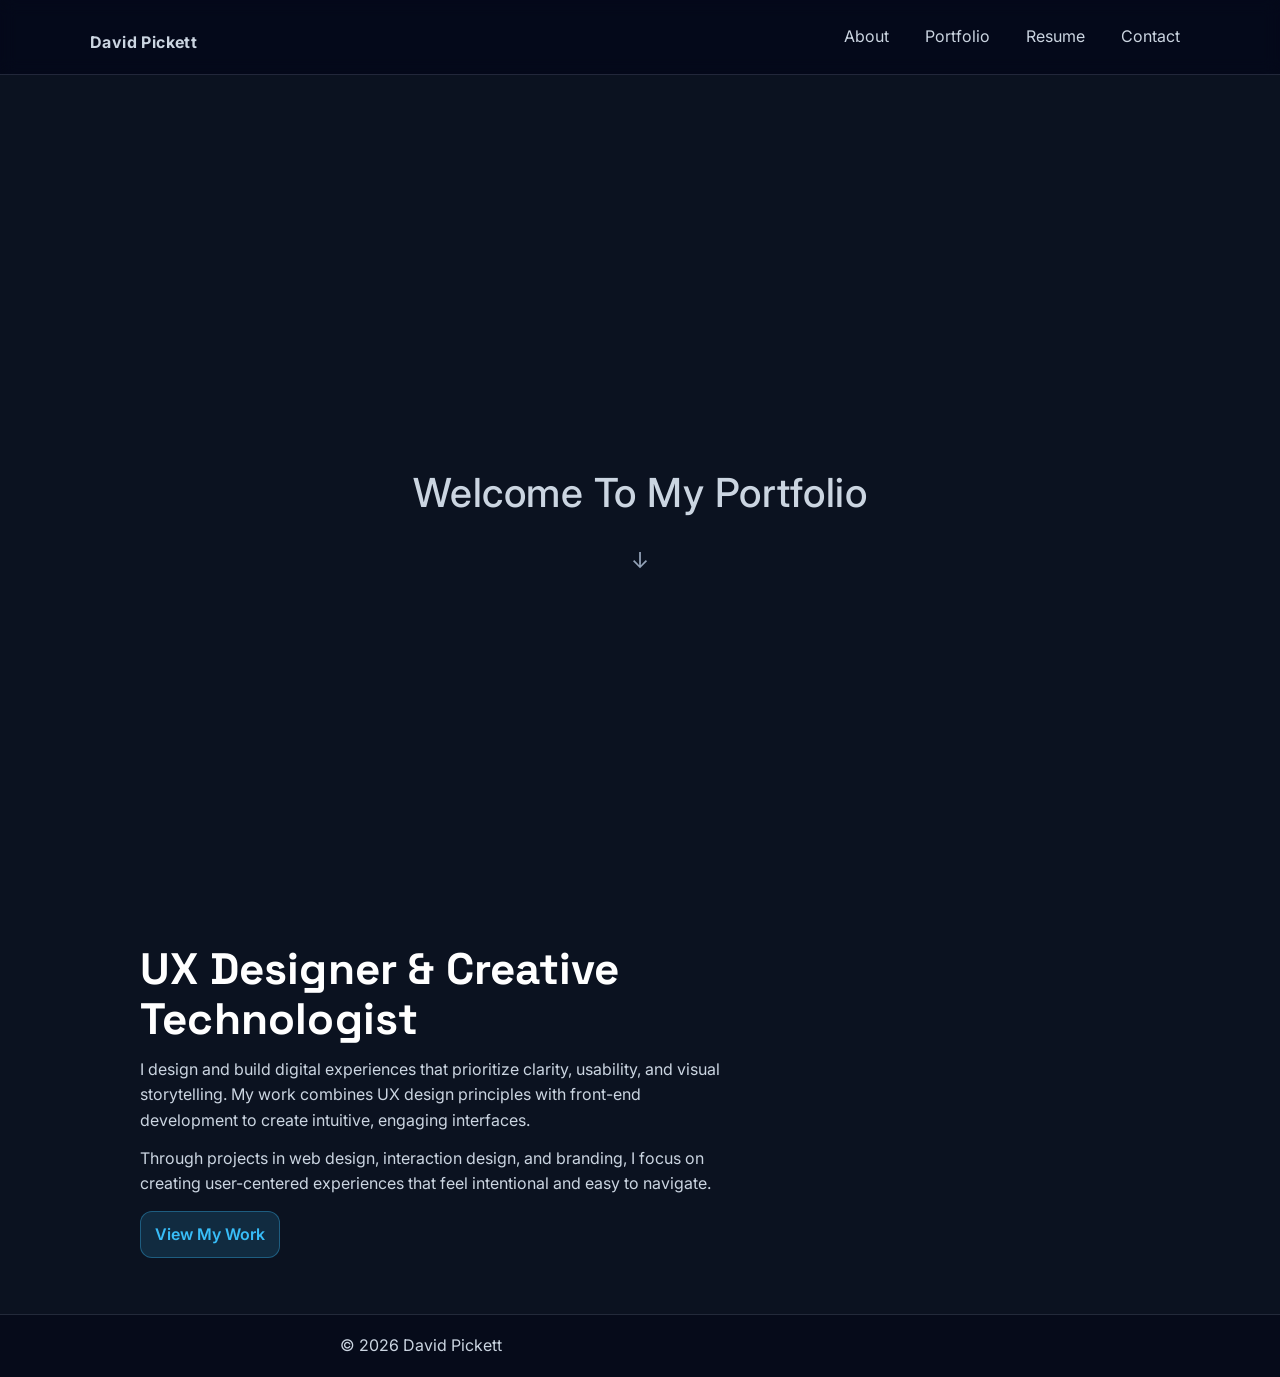
==== index.html @ a471f55d "Initial portfolio project without large videos" ====
<!DOCTYPE html>
<html lang="en">
<head>
  <meta charset="UTF-8">
  <title>David Pickett | UX Portfolio</title>
  <link rel="stylesheet" href="stylesheet.css">
  <link rel="icon" type="image/x-icon" href="images/favicon.ico">
  <link href="https://fonts.googleapis.com/css2?family=Inter&family=Space+Grotesk&display=swap" rel="stylesheet">
</head>

<body class="home-page">
<header>
  <nav class="nav">
    <p class="logo">David Pickett</p>
    <a href="about.html">About</a>
    <a href="portfolio.html">Portfolio</a>
    <a href="resume.html">Resume</a>
    <a href="contact.html">Contact</a>
  </nav>
</header>

<main>
  <!-- Welcome Section -->
<section class="welcome-section">
  <p class="welcome-text" id="welcomeText">Welcome To My Portfolio</p>

  <span class="scroll-cue">↓</span>
</section>

<!-- Identity Section -->
<section class="hero-section">
  <h1>UX Designer & Creative Technologist</h1>
  <p>
    I design and build digital experiences that prioritize clarity, usability,
    and visual storytelling. My work combines UX design principles with front-end
    development to create intuitive, engaging interfaces.
  </p>
  <p>
    Through projects in web design, interaction design, and branding, I focus on
    creating user-centered experiences that feel intentional and easy to navigate.
  </p>

  <a href="portfolio.html" class="hero-cta">View My Work</a>
</section>

</main>

<footer>
  <p>© 2026 David Pickett</p>
</footer>
<script>
  const welcomeText = document.getElementById("welcomeText");

  window.addEventListener("scroll", () => {
    const scrollY = window.scrollY;
    const fadePoint = 200; // how quickly it fades

    let opacity = 1 - scrollY / fadePoint;
    opacity = Math.max(opacity, 0.3); // never fully disappears

    welcomeText.style.opacity = opacity;
  });
</script>

</body>
</html>
---- stylesheet.css ----
/* =========================
   Global Reset + Base
   ========================= */

* {
  box-sizing: border-box;
  margin: 0;
  padding: 0;
}

html {
  scroll-behavior: smooth;
}

body {
  font-family: "Inter", system-ui, -apple-system, Segoe UI, Roboto, Arial, sans-serif;
  color: #e5e7eb;             /* Font color #1 (light text) */
  line-height: 1.6;
}

/* If you used Space Grotesk in your index.html, headings will pick it up here */
h1, h2 {
  font-family: "Space Grotesk", "Inter", system-ui, sans-serif;
  color: #ffffff;             /* Font color #2 (pure white headings) */
  letter-spacing: 0.2px;
}

main {
  width: min(1000px, 92%);
  margin: 0 auto;
  padding: 32px 0 56px;
}

img {
  max-width: 100%;
  height: auto;
  display: block;
}

a {
  color: #38bdf8;             /* Accent link color */
  text-decoration: none;
}

a:hover {
  text-decoration: underline;
}

/* Paragraph spacing */
p {
  margin-top: 12px;
}

/* Lists spacing */
ul, ol {
  margin-top: 12px;
  padding-left: 22px;
}

li {
  margin: 6px 0;
}

/* =========================
   Page Backgrounds (Rubric!)
   Each page gets its own background color
   ========================= */

.home-page {
  background-color: #0b1220;
}

.about-page {
  background-color: #0f172a;
}

.portfolio-page {
  background-color: #0b1324;
}

.resume-page {
  background-color: #0e1626;
}

.contact-page {
  background-color: #0c1426;
}

/* =========================
   Header + Navigation
   ========================= */

header {
  width: 100%;
  border-bottom: 1px solid rgba(148, 163, 184, 0.2);
  background-color: rgba(2, 6, 23, 0.65);
  backdrop-filter: blur(8px);
}

.nav {
  width: min(1100px, 92%);
  margin: 0 auto;
  padding: 16px 0;
  display: flex;
  align-items: center;
  gap: 16px;
}

.logo {
  font-weight: 700;
  color: #ffffff;
  margin-right: auto;
  letter-spacing: 0.4px;
}

/* Nav links */
.nav a {
  color: #cbd5e1;
  padding: 8px 10px;
  border-radius: 10px;
  transition: background-color 0.2s ease;
}

.nav a:hover {
  background-color: rgba(148, 163, 184, 0.12);
  text-decoration: none;
}

/* =========================
   Footer
   ========================= */

footer {
  width: 100%;
  border-top: 1px solid rgba(148, 163, 184, 0.2);
  background-color: rgba(2, 6, 23, 0.55);
}

footer p {
  width: min(1100px, 92%);
  margin: 0 auto;
  padding: 18px 0;
  color: #94a3b8; /* Another font color variation */
}

/* =========================
   Home Page Styling
   ========================= */

.home-page main {
  padding-top: 56px;
}

.home-page h1 {
  font-size: clamp(28px, 4vw, 44px);
  line-height: 1.15;
}

.home-page p {
  max-width: 60ch;
  color: #cbd5e1;
}

.home-page main a {
  display: inline-block;
  margin-top: 14px;
  padding: 10px 14px;
  border-radius: 12px;
  background-color: rgba(56, 189, 248, 0.15);
  border: 1px solid rgba(56, 189, 248, 0.35);
}

.home-page main a:hover {
  text-decoration: none;
  background-color: rgba(56, 189, 248, 0.22);
}
/* =========================
   Home – Two-Stage Hero
   ========================= */

.welcome-section {
  min-height: 85vh;
  display: flex;
  flex-direction: column;
  justify-content: center;
  align-items: center;
  text-align: center;
}

.welcome-text {
  font-size: clamp(28px, 4vw, 40px);
  font-weight: 500;
  color: #e5e7eb;
  letter-spacing: 0.5px;
}

/* Identity Section */
.hero-section {
  padding-top: 48px;
  max-width: 700px;
}

.hero-section h1 {
  font-size: clamp(32px, 4vw, 44px);
  margin-bottom: 12px;
}

.hero-section p {
  color: #cbd5e1;
  margin-top: 12px;
}

/* CTA Button */
.hero-cta {
  display: inline-block;
  margin-top: 18px;
  padding: 10px 16px;
  border-radius: 14px;
  font-weight: 600;
  background-color: rgba(56, 189, 248, 0.15);
  border: 1px solid rgba(56, 189, 248, 0.35);
}

.hero-cta:hover {
  background-color: rgba(56, 189, 248, 0.25);
  text-decoration: none;
}
/* Scroll cue animation */
.scroll-cue {
  margin-top: 18px;
  font-size: 22px;
  color: #94a3b8;
  animation: bounce 1.8s infinite;
}

@keyframes bounce {
  0%, 20%, 50%, 80%, 100% {
    transform: translateY(0);
  }
  40% {
    transform: translateY(6px);
  }
  60% {
    transform: translateY(3px);
  }
}

/* =========================
   About Page
   ========================= */

.about-page h1 {
  font-size: 36px;
  margin-bottom: 10px;
}

.about-page h2 {
  font-size: 22px;
  margin-top: 22px;
}

.about-page p, 
.about-page li {
  color: #cbd5e1;
}

.about-page img {
  max-width: 300px;
  width: 100%;
  height: auto;
  margin: 24px auto;
  display: block;
  border-radius: 16px;
}


/* =========================
   Portfolio Grid + Cards
   ========================= */

.portfolio-page h1 {
  font-size: 36px;
  margin-bottom: 10px;
}

.portfolio-page p {
  color: #cbd5e1;
}

/* Grid container */
.portfolio-grid {
  margin-top: 22px;
  display: grid;
  grid-template-columns: repeat(2, minmax(0, 1fr));
  gap: 18px;
}

/* Card */
.project-card {
  background-color: rgba(2, 6, 23, 0.55);
  border: 1px solid rgba(148, 163, 184, 0.20);
  border-radius: 18px;
  padding: 16px;
  transition: transform 0.15s ease, border-color 0.15s ease;
}

.project-card:hover {
  transform: translateY(-2px);
  border-color: rgba(56, 189, 248, 0.45);
}

.project-card img {
  border-radius: 14px;
  border: 1px solid rgba(148, 163, 184, 0.18);
  margin-bottom: 12px;
}

.project-card h2 {
  font-size: 20px;
  margin-top: 6px;
}

.project-card p {
  color: #cbd5e1;
}

/* Card link button style */
.project-card a {
  display: inline-block;
  margin-top: 12px;
  padding: 9px 12px;
  border-radius: 12px;
  background-color: rgba(56, 189, 248, 0.14);
  border: 1px solid rgba(56, 189, 248, 0.35);
}

.project-card a:hover {
  text-decoration: none;
  background-color: rgba(56, 189, 248, 0.20);
}

/* =========================
   Resume Page
   ========================= */

.resume-page h1 {
  font-size: 36px;
  margin-bottom: 10px;
}

.resume-page h2 {
  font-size: 22px;
  margin-top: 22px;
}

.resume-page p,
.resume-page li {
  color: #cbd5e1;
}

/* Give the list a subtle card look */
.resume-page ol {
  background-color: rgba(2, 6, 23, 0.45);
  border: 1px solid rgba(148, 163, 184, 0.18);
  border-radius: 14px;
  padding: 14px 18px 14px 34px;
}

/* =========================
   Contact Page
   ========================= */

.contact-page h1 {
  font-size: 36px;
  margin-bottom: 10px;
}

.contact-page p {
  color: #cbd5e1;
}

.contact-page main a {
  font-weight: 600;
}

/* =========================
   Responsive (Mobile)
   ========================= */

@media (max-width: 780px) {
  .nav {
    flex-wrap: wrap;
    gap: 10px;
  }

  .logo {
    width: 100%;
    margin-right: 0;
  }

  .portfolio-grid {
    grid-template-columns: 1fr;
  }

  main {
    padding: 26px 0 44px;
  }
}
/* =========================
   Visual Exploration Section
   ========================= */

.visual-section {
  margin-top: 56px;
  padding: 28px;
  border-radius: 18px;
  background-color: rgba(2, 6, 23, 0.45);
  border: 1px solid rgba(148, 163, 184, 0.2);
}

.visual-section h2 {
  font-size: 24px;
}

.visual-section p {
  max-width: 60ch;
  color: #cbd5e1;
}

.visual-link {
  display: inline-block;
  margin-top: 14px;
  font-weight: 600;
  padding: 10px 14px;
  border-radius: 12px;
  border: 1px solid rgba(56, 189, 248, 0.35);
  background-color: rgba(56, 189, 248, 0.12);
}

.visual-link:hover {
  background-color: rgba(56, 189, 248, 0.2);
  text-decoration: none;
}
/* =========================
   Visual Exploration Page
   ========================= */

.visual-page {
  background-color: #0b1220;
}

.visual-page h1 {
  font-size: 36px;
  margin-bottom: 10px;
}

.visual-page p {
  max-width: 65ch;
  color: #cbd5e1;
}

.visual-grid {
  margin-top: 24px;
  display: grid;
  grid-template-columns: repeat(2, minmax(0, 1fr));
  gap: 18px;
}

.visual-grid img {
  border-radius: 16px;
  border: 1px solid rgba(148, 163, 184, 0.2);
}

@media (max-width: 780px) {
  .visual-grid {
    grid-template-columns: 1fr;
  }
}
/* =========================
   Photography Hover Overlay
   ========================= */

.photo-card {
  position: relative;
  border-radius: 16px;
  overflow: hidden;
}

.photo-card img {
  width: 100%;
  display: block;
}

/* Overlay */
.photo-overlay {
  position: absolute;
  inset: 0;
  background-color: rgba(2, 6, 23, 0.85);
  color: #e5e7eb;
  display: flex;
  flex-direction: column;
  justify-content: center;
  align-items: center;
  text-align: center;
  padding: 18px;
  opacity: 0;
  transition: opacity 0.3s ease;
}

/* Show on hover */
.photo-card:hover .photo-overlay {
  opacity: 1;
}

.photo-overlay h3 {
  font-size: 18px;
  margin-bottom: 8px;
}

.photo-overlay p {
  font-size: 14px;
  color: #cbd5e1;
  max-width: 40ch;
}
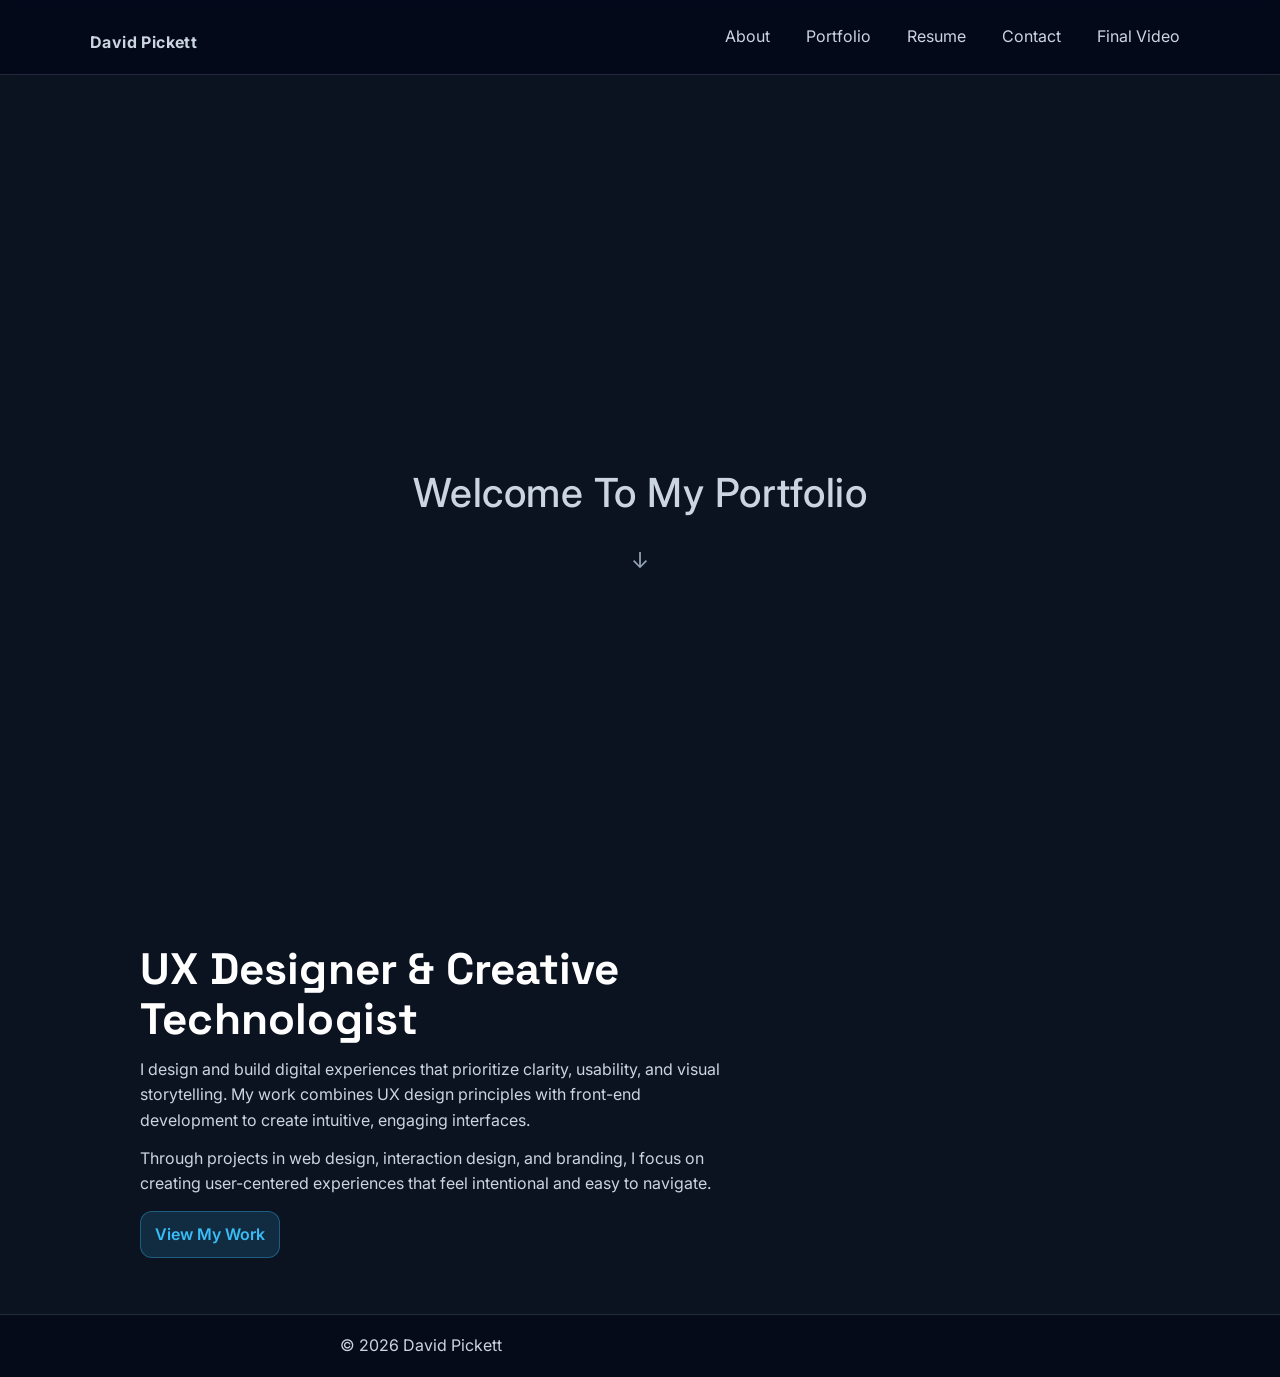
==== commit e8b6b1c6: "add demo reel and final video page" ====
--- a/index.html
+++ b/index.html
@@ -16,6 +16,7 @@
     <a href="portfolio.html">Portfolio</a>
     <a href="resume.html">Resume</a>
     <a href="contact.html">Contact</a>
+    <a href="final-video.html">Final Video</a>
   </nav>
 </header>
 
--- a/stylesheet.css
+++ b/stylesheet.css
@@ -522,4 +522,69 @@
   color: #cbd5e1;
   max-width: 40ch;
 }
-
+/* =========================
+   Final Video Page
+   ========================= */
+
+.final-video-page {
+  background-color: #0b1324;
+}
+
+.final-video-page h1 {
+  font-size: 36px;
+  margin-bottom: 10px;
+}
+
+.final-video-page p {
+  color: #cbd5e1;
+}
+
+.final-video-card {
+  margin-top: 22px;
+  background-color: rgba(2, 6, 23, 0.55);
+  border: 1px solid rgba(148, 163, 184, 0.20);
+  border-radius: 18px;
+  padding: 18px;
+}
+
+.final-video-card h2 {
+  font-size: 22px;
+  margin-bottom: 12px;
+}
+
+.video-container {
+  position: relative;
+  width: 100%;
+  max-width: 900px;
+  margin: 22px auto;
+  padding-bottom: 56.25%;
+  height: 0;
+  overflow: hidden;
+  border-radius: 16px;
+  border: 1px solid rgba(148, 163, 184, 0.2);
+}
+
+.video-container iframe,
+.video-container video {
+  position: absolute;
+  top: 0;
+  left: 0;
+  width: 100%;
+  height: 100%;
+  border: none;
+}
+
+.final-video-card a {
+  display: inline-block;
+  margin-top: 14px;
+  padding: 9px 12px;
+  border-radius: 12px;
+  background-color: rgba(56, 189, 248, 0.14);
+  border: 1px solid rgba(56, 189, 248, 0.35);
+  color: #38bdf8;
+}
+
+.final-video-card a:hover {
+  text-decoration: none;
+  background-color: rgba(56, 189, 248, 0.20);
+}
